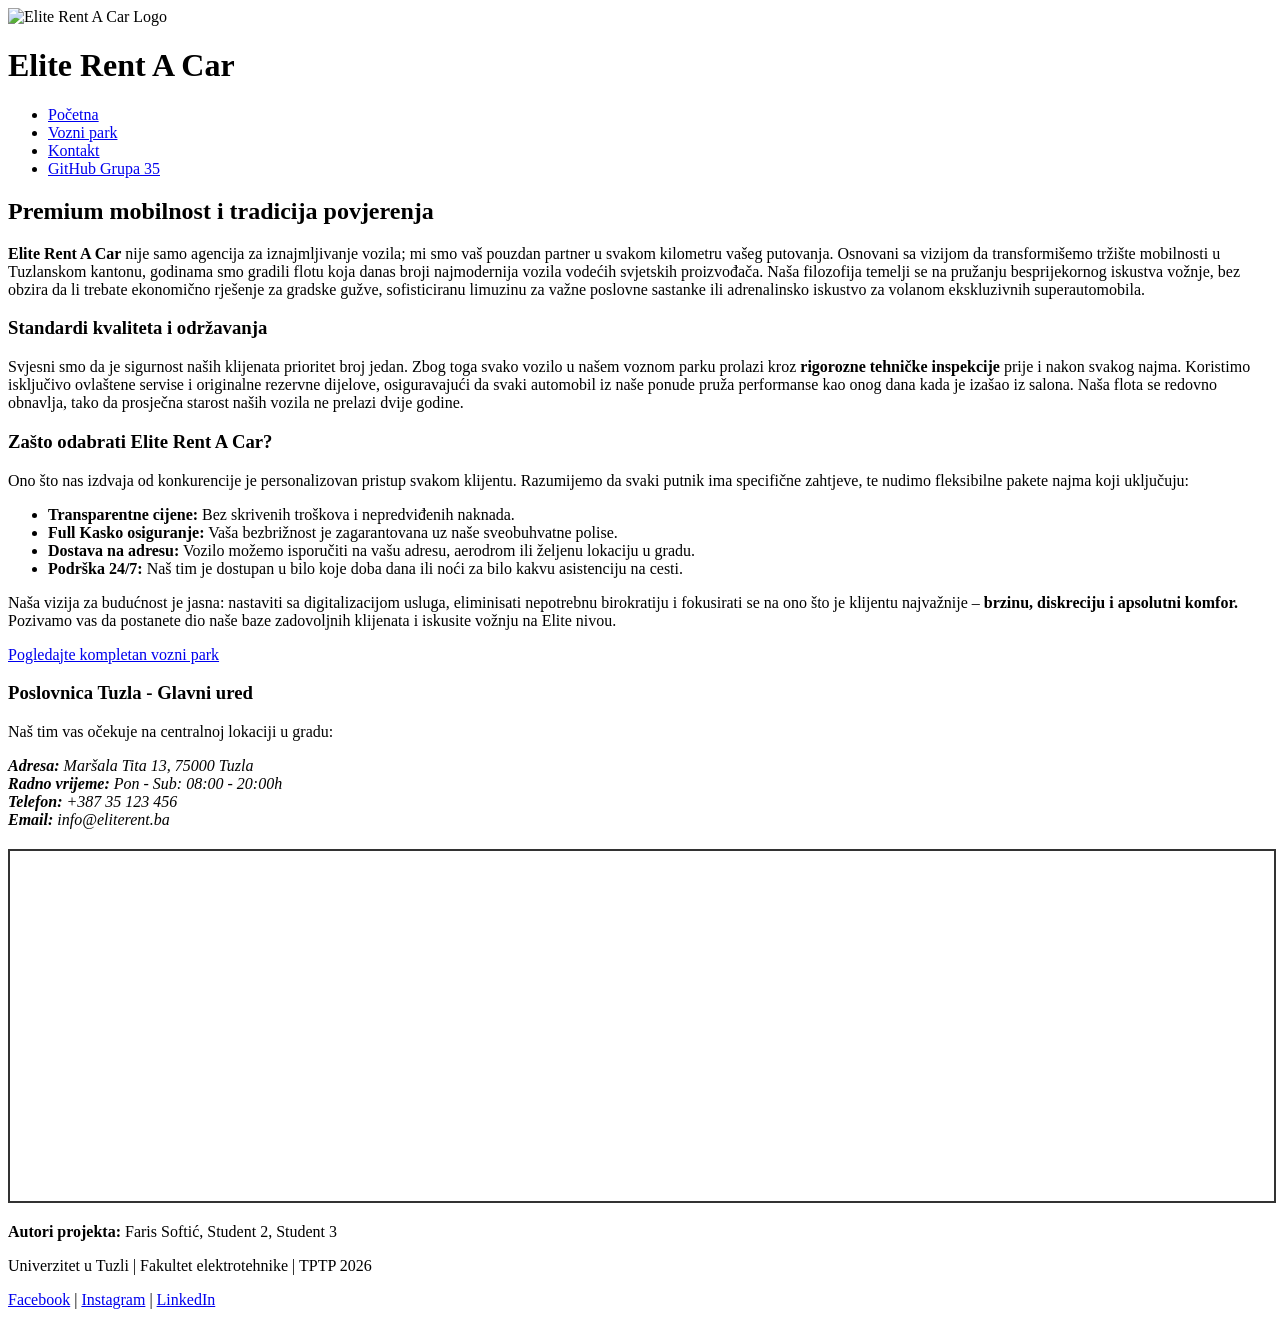
==== index.html @ 1f34394b "Add files via upload" ====
<!DOCTYPE html>
<html lang="bs">
<head>
    <meta charset="UTF-8">
    <meta name="viewport" content="width=device-width, initial-scale=1.0">
    <title>Elite Rent A Car Tuzla | Premium usluga najma vozila</title>
    <link rel="stylesheet" href="css/tptpstil.css">
</head>
<body>

    <header>
        <div class="logo-box">
            <img src="images/Screenshot 2026-05-05 180257.png" alt="Elite Rent A Car Logo">
            <h1>Elite Rent A Car</h1>
        </div>
        
        <nav id="glavni-meni">
            <ul>
                <li><a href="index.html">Početna</a></li>
                <li><a href="sadrzaj.html">Vozni park</a></li>
                <li><a href="kontakt.html">Kontakt</a></li>
                <li><a href="https://github.com/FarisSoftic11/Grupa35-TPTP-2026" target="_blank">GitHub Grupa 35</a></li>
            </ul>
        </nav>
    </header>

    <main>
        <section id="o-nama">
            <article>
                <h2>Premium mobilnost i tradicija povjerenja</h2>
                <p>
                    <strong>Elite Rent A Car</strong> nije samo agencija za iznajmljivanje vozila; mi smo vaš pouzdan partner u svakom kilometru vašeg putovanja. Osnovani sa vizijom da transformišemo tržište mobilnosti u Tuzlanskom kantonu, godinama smo gradili flotu koja danas broji najmodernija vozila vodećih svjetskih proizvođača. Naša filozofija temelji se na pružanju besprijekornog iskustva vožnje, bez obzira da li trebate ekonomično rješenje za gradske gužve, sofisticiranu limuzinu za važne poslovne sastanke ili adrenalinsko iskustvo za volanom ekskluzivnih superautomobila.
                </p>
                
                <h3>Standardi kvaliteta i održavanja</h3>
                <p>
                    Svjesni smo da je sigurnost naših klijenata prioritet broj jedan. Zbog toga svako vozilo u našem voznom parku prolazi kroz <strong>rigorozne tehničke inspekcije</strong> prije i nakon svakog najma. Koristimo isključivo ovlaštene servise i originalne rezervne dijelove, osiguravajući da svaki automobil iz naše ponude pruža performanse kao onog dana kada je izašao iz salona. Naša flota se redovno obnavlja, tako da prosječna starost naših vozila ne prelazi dvije godine.
                </p>

                <h3>Zašto odabrati Elite Rent A Car?</h3>
                <p>
                    Ono što nas izdvaja od konkurencije je personalizovan pristup svakom klijentu. Razumijemo da svaki putnik ima specifične zahtjeve, te nudimo fleksibilne pakete najma koji uključuju:
                </p>
                <ul>
                    <li><strong>Transparentne cijene:</strong> Bez skrivenih troškova i nepredviđenih naknada.</li>
                    <li><strong>Full Kasko osiguranje:</strong> Vaša bezbrižnost je zagarantovana uz naše sveobuhvatne polise.</li>
                    <li><strong>Dostava na adresu:</strong> Vozilo možemo isporučiti na vašu adresu, aerodrom ili željenu lokaciju u gradu.</li>
                    <li><strong>Podrška 24/7:</strong> Naš tim je dostupan u bilo koje doba dana ili noći za bilo kakvu asistenciju na cesti.</li>
                </ul>

                <p>
                    Naša vizija za budućnost je jasna: nastaviti sa digitalizacijom usluga, eliminisati nepotrebnu birokratiju i fokusirati se na ono što je klijentu najvažnije – <strong>brzinu, diskreciju i apsolutni komfor.</strong> Pozivamo vas da postanete dio naše baze zadovoljnih klijenata i iskusite vožnju na Elite nivou.
                </p>

                <div class="cta-container">
                    <a href="sadrzaj.html" class="btn">Pogledajte kompletan vozni park</a>
                </div>
            </article>
        </section>

        <aside>
            <section id="lokacija">
                <h3>Poslovnica Tuzla - Glavni ured</h3>
                <p>Naš tim vas očekuje na centralnoj lokaciji u gradu:</p>
                <address>
                    <strong>Adresa:</strong> Maršala Tita 13, 75000 Tuzla<br>
                    <strong>Radno vrijeme:</strong> Pon - Sub: 08:00 - 20:00h<br>
                    <strong>Telefon:</strong> +387 35 123 456<br>
                    <strong>Email:</strong> info@eliterent.ba
                </address>
                
                <div class="map-container" style="margin-top: 20px;">
                    <iframe 
                        src="https://www.google.com/maps/embed?pb=!1m18!1m12!1m3!1d2843.344445661159!2d18.675000000000004!3d44.53888888888889!2m3!1f0!2f0!3f0!3m2!1i1024!2i768!4f13.1!3m3!1m2!1s0x4759038ba98668ad%3A0x170a4405399581a0!2zTWFyxZFsYSBUaXRhIDEzLCBUdXpsYSA3NTAwMA!5e0!3m2!1sbs!2sba!4v1715000000000!5m2!1sbs!2sba" 
                        width="100%" 
                        height="350" 
                        style="border:2px solid #333;" 
                        allowfullscreen="" 
                        loading="lazy" 
                        referrerpolicy="no-referrer-when-downgrade">
                    </iframe>
                </div>
            </section>
        </aside>
    </main>

    <footer>
        <div class="footer-info">
            <p><strong>Autori projekta:</strong> Faris Softić, Student 2, Student 3</p>
            <p>Univerzitet u Tuzli | Fakultet elektrotehnike | TPTP 2026</p>
        </div>
        <div class="socials">
            <a href="#">Facebook</a> | <a href="#">Instagram</a> | <a href="#">LinkedIn</a>
        </div>
    </footer>

    <script src="js/tptpskripte.js"></script>
</body>
</html>
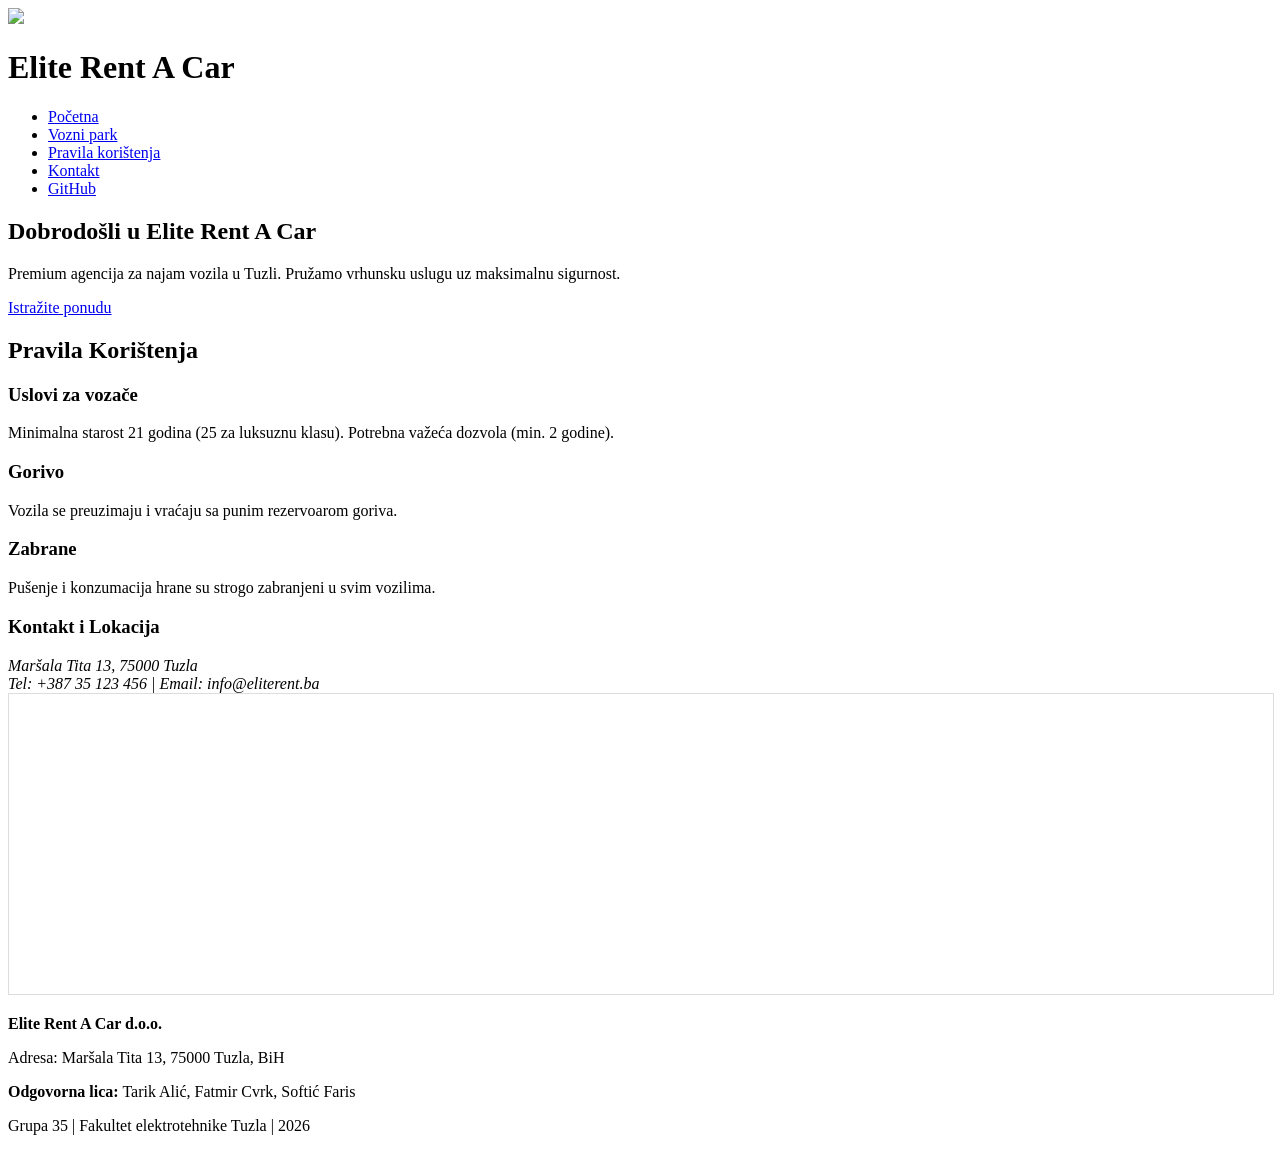
==== commit 1dc49d0c: "Update index.html" ====
--- a/index.html
+++ b/index.html
@@ -3,97 +3,88 @@
 <head>
     <meta charset="UTF-8">
     <meta name="viewport" content="width=device-width, initial-scale=1.0">
-    <title>Elite Rent A Car Tuzla | Premium usluga najma vozila</title>
+    <title>Elite Rent A Car Tuzla | Početna</title>
     <link rel="stylesheet" href="css/tptpstil.css">
 </head>
 <body>
 
     <header>
-        <div class="logo-box">
-            <img src="images/Screenshot 2026-05-05 180257.png" alt="Elite Rent A Car Logo">
-            <h1>Elite Rent A Car</h1>
+        <div class="header-container">
+            <div class="logo-box">
+                <img src="C:\Users\korisnik1\Pictures\Screenshots\Screenshot 2026-05-05 173346.png">
+                <h1>Elite Rent A Car</h1>
+            </div>
+            
+            <nav id="glavni-meni">
+                <ul class="nav-lista">
+                    <li><a href="index.html">Početna</a></li>
+                    <li><a href="sadrzaj.html">Vozni park</a></li>
+                    <li><a href="#pravila-koristenja">Pravila korištenja</a></li>
+                    <li><a href="kontakt.html">Kontakt</a></li>
+                    <li><a href="https://github.com/FarisSoftic11/Grupa35-TPTP-2026" target="_blank">GitHub</a></li>
+                </ul>
+            </nav>
         </div>
-        
-        <nav id="glavni-meni">
-            <ul>
-                <li><a href="index.html">Početna</a></li>
-                <li><a href="sadrzaj.html">Vozni park</a></li>
-                <li><a href="kontakt.html">Kontakt</a></li>
-                <li><a href="https://github.com/FarisSoftic11/Grupa35-TPTP-2026" target="_blank">GitHub Grupa 35</a></li>
-            </ul>
-        </nav>
     </header>
 
     <main>
         <section id="o-nama">
-            <article>
-                <h2>Premium mobilnost i tradicija povjerenja</h2>
-                <p>
-                    <strong>Elite Rent A Car</strong> nije samo agencija za iznajmljivanje vozila; mi smo vaš pouzdan partner u svakom kilometru vašeg putovanja. Osnovani sa vizijom da transformišemo tržište mobilnosti u Tuzlanskom kantonu, godinama smo gradili flotu koja danas broji najmodernija vozila vodećih svjetskih proizvođača. Naša filozofija temelji se na pružanju besprijekornog iskustva vožnje, bez obzira da li trebate ekonomično rješenje za gradske gužve, sofisticiranu limuzinu za važne poslovne sastanke ili adrenalinsko iskustvo za volanom ekskluzivnih superautomobila.
-                </p>
-                
-                <h3>Standardi kvaliteta i održavanja</h3>
-                <p>
-                    Svjesni smo da je sigurnost naših klijenata prioritet broj jedan. Zbog toga svako vozilo u našem voznom parku prolazi kroz <strong>rigorozne tehničke inspekcije</strong> prije i nakon svakog najma. Koristimo isključivo ovlaštene servise i originalne rezervne dijelove, osiguravajući da svaki automobil iz naše ponude pruža performanse kao onog dana kada je izašao iz salona. Naša flota se redovno obnavlja, tako da prosječna starost naših vozila ne prelazi dvije godine.
-                </p>
-
-                <h3>Zašto odabrati Elite Rent A Car?</h3>
-                <p>
-                    Ono što nas izdvaja od konkurencije je personalizovan pristup svakom klijentu. Razumijemo da svaki putnik ima specifične zahtjeve, te nudimo fleksibilne pakete najma koji uključuju:
-                </p>
-                <ul>
-                    <li><strong>Transparentne cijene:</strong> Bez skrivenih troškova i nepredviđenih naknada.</li>
-                    <li><strong>Full Kasko osiguranje:</strong> Vaša bezbrižnost je zagarantovana uz naše sveobuhvatne polise.</li>
-                    <li><strong>Dostava na adresu:</strong> Vozilo možemo isporučiti na vašu adresu, aerodrom ili željenu lokaciju u gradu.</li>
-                    <li><strong>Podrška 24/7:</strong> Naš tim je dostupan u bilo koje doba dana ili noći za bilo kakvu asistenciju na cesti.</li>
-                </ul>
-
-                <p>
-                    Naša vizija za budućnost je jasna: nastaviti sa digitalizacijom usluga, eliminisati nepotrebnu birokratiju i fokusirati se na ono što je klijentu najvažnije – <strong>brzinu, diskreciju i apsolutni komfor.</strong> Pozivamo vas da postanete dio naše baze zadovoljnih klijenata i iskusite vožnju na Elite nivou.
-                </p>
-
-                <div class="cta-container">
-                    <a href="sadrzaj.html" class="btn">Pogledajte kompletan vozni park</a>
+            <article class="container">
+                <h2>Dobrodošli u Elite Rent A Car</h2>
+                <p>Premium agencija za najam vozila u Tuzli. Pružamo vrhunsku uslugu uz maksimalnu sigurnost.</p>
+                <div class="akcija-link">
+                    <a href="sadrzaj.html" class="dugme">Istražite ponudu</a>
                 </div>
             </article>
         </section>
 
-        <aside>
-            <section id="lokacija">
-                <h3>Poslovnica Tuzla - Glavni ured</h3>
-                <p>Naš tim vas očekuje na centralnoj lokaciji u gradu:</p>
+        <section id="pravila-koristenja">
+            <div class="container">
+                <h2>Pravila Korištenja</h2>
+                <div class="pravila-grid">
+                    <article>
+                        <h3>Uslovi za vozače</h3>
+                        <p>Minimalna starost 21 godina (25 za luksuznu klasu). Potrebna važeća dozvola (min. 2 godine).</p>
+                    </article>
+                    <article>
+                        <h3>Gorivo</h3>
+                        <p>Vozila se preuzimaju i vraćaju sa punim rezervoarom goriva.</p>
+                    </article>
+                    <article>
+                        <h3>Zabrane</h3>
+                        <p>Pušenje i konzumacija hrane su strogo zabranjeni u svim vozilima.</p>
+                    </article>
+                </div>
+            </div>
+        </section>
+
+        <section id="lokacija-info">
+            <div class="container">
+                <h3>Kontakt i Lokacija</h3>
                 <address>
-                    <strong>Adresa:</strong> Maršala Tita 13, 75000 Tuzla<br>
-                    <strong>Radno vrijeme:</strong> Pon - Sub: 08:00 - 20:00h<br>
-                    <strong>Telefon:</strong> +387 35 123 456<br>
-                    <strong>Email:</strong> info@eliterent.ba
+                    Maršala Tita 13, 75000 Tuzla<br>
+                    Tel: +387 35 123 456 | Email: info@eliterent.ba
                 </address>
-                
-                <div class="map-container" style="margin-top: 20px;">
+                <div class="mapa-okvir">
                     <iframe 
-                        src="https://www.google.com/maps/embed?pb=!1m18!1m12!1m3!1d2843.344445661159!2d18.675000000000004!3d44.53888888888889!2m3!1f0!2f0!3f0!3m2!1i1024!2i768!4f13.1!3m3!1m2!1s0x4759038ba98668ad%3A0x170a4405399581a0!2zTWFyxZFsYSBUaXRhIDEzLCBUdXpsYSA3NTAwMA!5e0!3m2!1sbs!2sba!4v1715000000000!5m2!1sbs!2sba" 
+                        src="https://www.google.com/maps/embed?pb=!1m18!1m12!1m3!1d2869.255393132646!2d18.6738923!3d44.5398282!2m3!1f0!2f0!3f0!3m2!1i1024!2i768!4f13.1!3m3!1m2!1s0x475ead09890f8923%3A0x6745175929121a8c!2zTWFyxFhbGEgVGl0YSAxMywgVHV6bGE!5e0!3m2!1sbs!2sba!4v1715100000000!5m2!1sbs!2sba" 
                         width="100%" 
-                        height="350" 
-                        style="border:2px solid #333;" 
+                        height="300" 
+                        style="border:1px solid #ddd;" 
                         allowfullscreen="" 
-                        loading="lazy" 
-                        referrerpolicy="no-referrer-when-downgrade">
+                        loading="lazy">
                     </iframe>
                 </div>
-            </section>
-        </aside>
+            </div>
+        </section>
     </main>
 
     <footer>
         <div class="footer-info">
-            <p><strong>Autori projekta:</strong> Faris Softić, Student 2, Student 3</p>
-            <p>Univerzitet u Tuzli | Fakultet elektrotehnike | TPTP 2026</p>
+            <p><strong>Elite Rent A Car d.o.o.</strong></p>
+            <p>Adresa: Maršala Tita 13, 75000 Tuzla, BiH</p> <p><strong>Odgovorna lica:</strong> Tarik Alić, Fatmir Cvrk, Softić Faris</p>
+            <p>Grupa 35 | Fakultet elektrotehnike Tuzla | 2026</p>
         </div>
-        <div class="socials">
-            <a href="#">Facebook</a> | <a href="#">Instagram</a> | <a href="#">LinkedIn</a>
-        </div>
-    </footer>
-
-    <script src="js/tptpskripte.js"></script>
+    </footer> <script src="js/tptpskripte.js"></script>
 </body>
-</html>+</html>
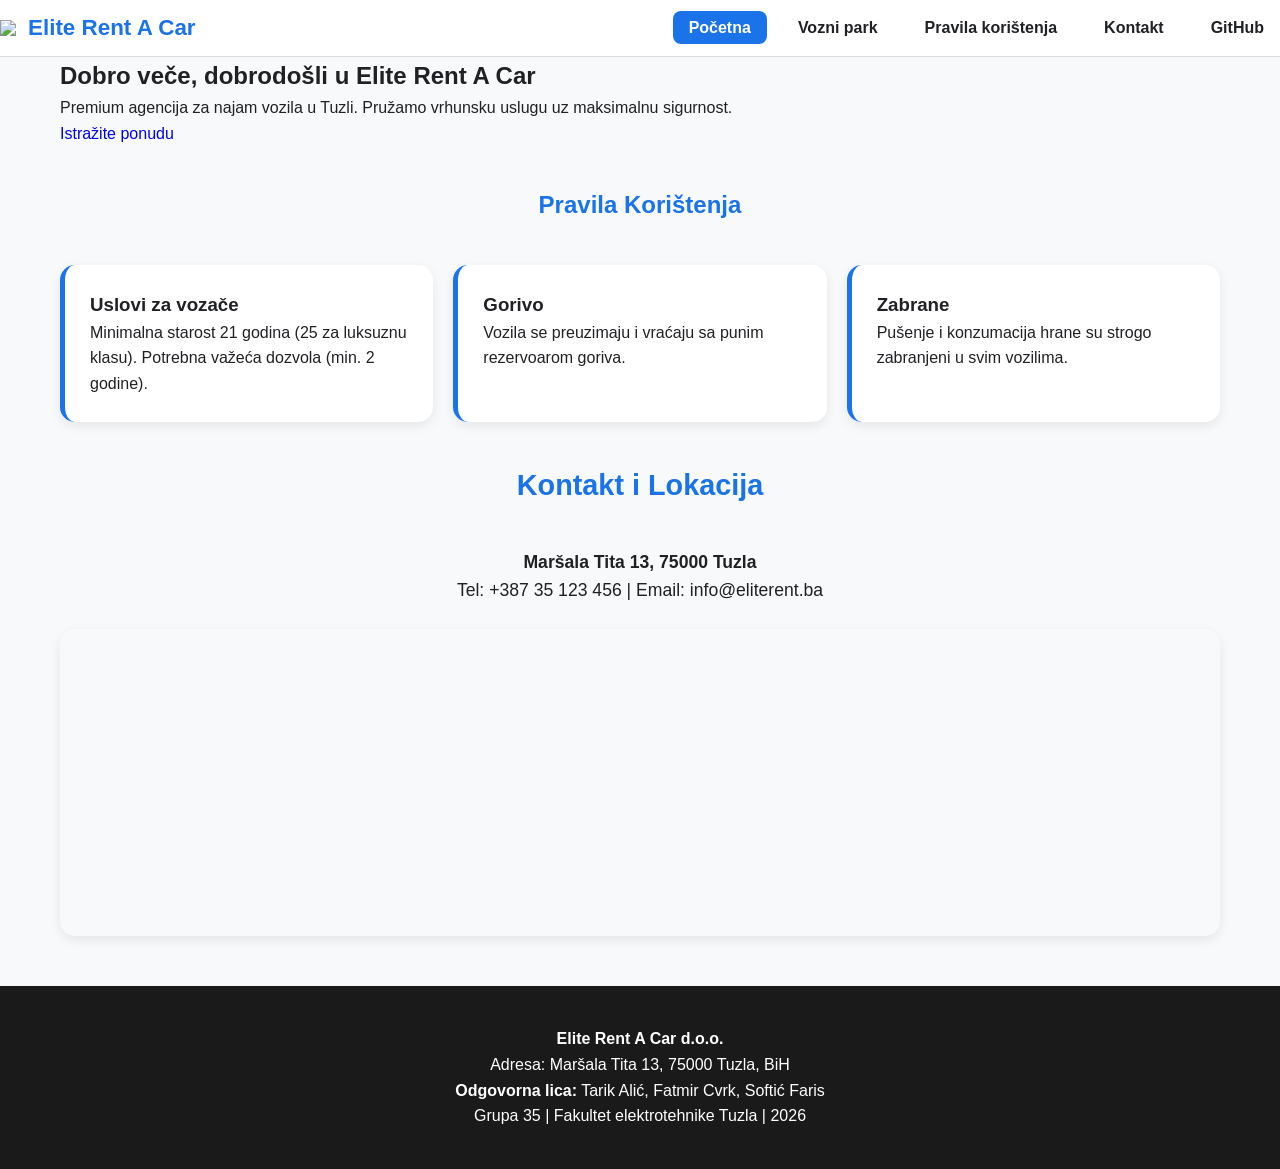
==== commit 5a2ba62c: "izmjena loga i stavki oko loga u index.html Updated the logo image source and improved layout styles" ====
--- a/index.html
+++ b/index.html
@@ -11,13 +11,13 @@
     <header>
         <div class="header-container">
             <div class="logo-box">
-                <img src="C:\Users\korisnik1\Pictures\Screenshots\Screenshot 2026-05-05 173346.png">
+                <img src="https://encrypted-tbn0.gstatic.com/images?q=tbn:ANd9GcQA4ILBJS1DezZztDrqTsZK33ef9iPwFSbWRQ&s">
                 <h1>Elite Rent A Car</h1>
             </div>
             
             <nav id="glavni-meni">
                 <ul class="nav-lista">
-                    <li><a href="index.html">Početna</a></li>
+                    <li><a href="index.html" class="active">Početna</a></li>
                     <li><a href="sadrzaj.html">Vozni park</a></li>
                     <li><a href="#pravila-koristenja">Pravila korištenja</a></li>
                     <li><a href="kontakt.html">Kontakt</a></li>
@@ -28,53 +28,51 @@
     </header>
 
     <main>
-        <section id="o-nama">
-            <article class="container">
+        <section id="o-nama" class="hero-sekcija">
+            <div class="container hero-sadrzaj">
                 <h2>Dobrodošli u Elite Rent A Car</h2>
                 <p>Premium agencija za najam vozila u Tuzli. Pružamo vrhunsku uslugu uz maksimalnu sigurnost.</p>
                 <div class="akcija-link">
-                    <a href="sadrzaj.html" class="dugme">Istražite ponudu</a>
-                </div>
-            </article>
-        </section>
-
-        <section id="pravila-koristenja">
-            <div class="container">
-                <h2>Pravila Korištenja</h2>
-                <div class="pravila-grid">
-                    <article>
-                        <h3>Uslovi za vozače</h3>
-                        <p>Minimalna starost 21 godina (25 za luksuznu klasu). Potrebna važeća dozvola (min. 2 godine).</p>
-                    </article>
-                    <article>
-                        <h3>Gorivo</h3>
-                        <p>Vozila se preuzimaju i vraćaju sa punim rezervoarom goriva.</p>
-                    </article>
-                    <article>
-                        <h3>Zabrane</h3>
-                        <p>Pušenje i konzumacija hrane su strogo zabranjeni u svim vozilima.</p>
-                    </article>
+                    <a href="sadrzaj.html" class="glavno-dugme" style="text-decoration: none; display: inline-block;">Istražite ponudu</a>
                 </div>
             </div>
         </section>
 
-        <section id="lokacija-info">
-            <div class="container">
-                <h3>Kontakt i Lokacija</h3>
-                <address>
-                    Maršala Tita 13, 75000 Tuzla<br>
+        <section id="pravila-koristenja" class="container">
+            <h2 class="centriran-naslov">Pravila Korištenja</h2>
+            <div class="pravila-sadrzaj">
+                <div class="pravilo-box">
+                    <h3>Uslovi za vozače</h3>
+                    <p>Minimalna starost 21 godina (25 za luksuznu klasu). Potrebna važeća dozvola (min. 2 godine).</p>
+                </div>
+                <div class="pravilo-box">
+                    <h3>Gorivo</h3>
+                    <p>Vozila se preuzimaju i vraćaju sa punim rezervoarom goriva.</p>
+                </div>
+                <div class="pravilo-box">
+                    <h3>Zabrane</h3>
+                    <p>Pušenje i konzumacija hrane su strogo zabranjeni u svim vozilima.</p>
+                </div>
+            </div>
+        </section>
+
+        <section id="lokacija-info" class="container">
+            <h3 class="centriran-naslov" style="font-size: 1.8rem;">Kontakt i Lokacija</h3>
+            <div style="text-align: center; margin-bottom: 25px;">
+                <address style="font-style: normal; font-size: 1.1rem;">
+                    <strong>Maršala Tita 13, 75000 Tuzla</strong><br>
                     Tel: +387 35 123 456 | Email: info@eliterent.ba
                 </address>
-                <div class="mapa-okvir">
-                    <iframe 
-                        src="https://www.google.com/maps/embed?pb=!1m18!1m12!1m3!1d2869.255393132646!2d18.6738923!3d44.5398282!2m3!1f0!2f0!3f0!3m2!1i1024!2i768!4f13.1!3m3!1m2!1s0x475ead09890f8923%3A0x6745175929121a8c!2zTWFyxFhbGEgVGl0YSAxMywgVHV6bGE!5e0!3m2!1sbs!2sba!4v1715100000000!5m2!1sbs!2sba" 
-                        width="100%" 
-                        height="300" 
-                        style="border:1px solid #ddd;" 
-                        allowfullscreen="" 
-                        loading="lazy">
-                    </iframe>
-                </div>
+            </div>
+            <div class="mapa-okvir" style="margin-bottom: 50px; border-radius: 15px; overflow: hidden; box-shadow: 0 4px 12px rgba(0,0,0,0.08);">
+                <iframe 
+                    src="https://www.google.com/maps/embed?pb=!1m18!1m12!1m3!1d2869.255393132646!2d18.6738923!3d44.5398282!2m3!1f0!2f0!3f0!3m2!1i1024!2i768!4f13.1!3m3!1m2!1s0x475ead09890f8923%3A0x6745175929121a8c!2zTWFyxFhbGEgVGl0YSAxMywgVHV6bGE!5e0!3m2!1sbs!2sba!4v1715100000000!5m2!1sbs!2sba" 
+                    width="100%" 
+                    height="300" 
+                    style="border:0;" 
+                    allowfullscreen="" 
+                    loading="lazy">
+                </iframe>
             </div>
         </section>
     </main>
@@ -82,9 +80,12 @@
     <footer>
         <div class="footer-info">
             <p><strong>Elite Rent A Car d.o.o.</strong></p>
-            <p>Adresa: Maršala Tita 13, 75000 Tuzla, BiH</p> <p><strong>Odgovorna lica:</strong> Tarik Alić, Fatmir Cvrk, Softić Faris</p>
+            <p>Adresa: Maršala Tita 13, 75000 Tuzla, BiH</p> 
+            <p><strong>Odgovorna lica:</strong> Tarik Alić, Fatmir Cvrk, Softić Faris</p>
             <p>Grupa 35 | Fakultet elektrotehnike Tuzla | 2026</p>
         </div>
-    </footer> <script src="js/tptpskripte.js"></script>
+    </footer> 
+    
+    <script src="js/tptpskripte.js"></script>
 </body>
 </html>
--- a/css/tptpstil.css
+++ b/css/tptpstil.css
@@ -0,0 +1,223 @@
+/* CSS VARIJABLE (:root)
+   Omogućavaju centralizovano upravljanje bojama. Promjenom na jednom mjestu, 
+   boja se mijenja na cijeloj stranici. Ovo olakšava održavanje koda. */
+:root {
+    --primary: #1a73e8;       /* Osnovna plava boja brenda */
+    --primary-dark: #1557b0;
+    --secondary: #ffc107;      /* Akcentna žuta boja */
+    --bg-body: #f8f9fa;        /* Svijetla pozadina */
+    --bg-card: #ffffff;
+    --text-main: #202124;
+    --border: #dadce0;
+    --shadow: 0 4px 12px rgba(0,0,0,0.08);
+    --header-glass: rgba(255, 255, 255, 0.95);
+    --transition: 0.3s ease;   /* Standardna brzina animacija */
+}
+
+/* DARK MODE POSTAVKE
+   Kada se u JavaScriptu tijelu dokumenta doda klasa .dark-mode, 
+   ove varijable prepisuju one iz :root-a. */
+body.dark-mode {
+    --bg-body: #121212;
+    --bg-card: #1e1e1e;
+    --text-main: #e8eaed;
+    --border: #3c4043;
+    --shadow: 0 4px 20px rgba(0,0,0,0.4);
+    --header-glass: rgba(30, 30, 30, 0.95);
+}
+
+/* GLOBALNI RESET
+   Uklanjamo podrazumijevane margine browsera. 
+   box-sizing: border-box osigurava da padding ne kvari širinu elemenata. */
+* {
+    margin: 0;
+    padding: 0;
+    box-sizing: border-box;
+}
+
+body {
+    font-family: 'Segoe UI', Roboto, sans-serif;
+    background-color: var(--bg-body);
+    color: var(--text-main);
+    line-height: 1.6;
+    transition: background-color var(--transition), color var(--transition);
+}
+
+/* Slike činimo responzivnim da se ne prelijevaju izvan ekrana */
+img {
+    max-width: 100%;
+    height: auto;
+    display: block;
+}
+
+.container {
+    max-width: 1200px;
+    margin: 0 auto;
+    padding: 0 20px;
+}
+
+/* ZAGLAVLJE (Header)
+   Koristimo sticky poziciju da meni uvijek bude vidljiv pri skrolovanju.
+   backdrop-filter stvara moderan efekat zamućenja pozadine. */
+header {
+    background: var(--header-glass);
+    backdrop-filter: blur(10px);
+    border-bottom: 1px solid var(--border);
+    position: sticky;
+    top: 0;
+    z-index: 1000;
+}
+
+.header-container {
+    display: flex;
+    justify-content: space-between;
+    align-items: center;
+    padding: 10px 0;
+}
+
+.logo-box {
+    display: flex;
+    align-items: center;
+    gap: 12px;
+}
+
+.logo-box h1 {
+    font-size: 1.4rem;
+    color: var(--primary);
+}
+
+/* NAVIGACIJA
+   Flexbox omogućava lako vodoravno nizanje elemenata liste. */
+.nav-lista {
+    display: flex;
+    list-style: none;
+    gap: 15px;
+}
+
+.nav-lista a {
+    text-decoration: none;
+    color: var(--text-main);
+    font-weight: 600;
+    padding: 8px 16px;
+    border-radius: 8px;
+    transition: var(--transition);
+}
+
+/* Stil za trenutno aktivnu stranicu i efekt pri prelasku mišem */
+.nav-lista a:hover, .nav-lista a.active {
+    background: var(--primary);
+    color: white;
+}
+
+/* VOZNI PARK (CSS Grid)
+   grid-template-columns sa repeat(auto-fit...) automatski prilagođava 
+   broj kolona veličini ekrana bez potrebe za puno media query-ja. */
+.vozila-grid {
+    display: grid;
+    grid-template-columns: repeat(auto-fit, minmax(300px, 1fr));
+    gap: 30px;
+    padding: 40px 0;
+}
+
+.centriran-naslov {
+    text-align: center;
+    margin: 40px 0;
+    color: var(--primary);
+}
+
+/* KARTICE VOZILA
+   Dizajn sa sjenama i zaobljenim uglovima daje premium izgled stranici. */
+.car-card {
+    background: var(--bg-card);
+    border: 1px solid var(--border);
+    border-radius: 15px;
+    overflow: hidden;
+    box-shadow: var(--shadow);
+    transition: transform var(--transition);
+}
+
+/* Vizuelni feedback: kartica se lagano podigne na hover */
+.car-card:hover {
+    transform: translateY(-8px);
+}
+
+.car-card-body {
+    padding: 20px;
+    text-align: center;
+}
+
+.btn-rezervisi {
+    width: 100%;
+    padding: 12px;
+    background: var(--primary);
+    color: white;
+    border: none;
+    border-radius: 8px;
+    cursor: pointer;
+    font-weight: bold;
+}
+
+/* PRAVILA I KONTAKT
+   Korištenje Flexboxa za sekciju pravila omogućava fleksibilno slaganje boxova. */
+.pravila-sadrzaj {
+    display: flex;
+    gap: 20px;
+    flex-wrap: wrap;
+    margin: 40px 0;
+}
+
+.pravilo-box {
+    flex: 1 1 300px;
+    background: var(--bg-card);
+    padding: 25px;
+    border-radius: 15px;
+    border-left: 5px solid var(--primary);
+    box-shadow: var(--shadow);
+}
+
+/* Stilizacija formi za profesionalan izgled unosa podataka */
+#kontakt-forma-sekcija {
+    background: var(--bg-card);
+    padding: 30px;
+    border-radius: 15px;
+    box-shadow: var(--shadow);
+    max-width: 600px;
+    margin: 40px auto;
+}
+
+.form-group input, .form-group textarea {
+    width: 100%;
+    padding: 12px;
+    margin-top: 8px;
+    border: 1px solid var(--border);
+    border-radius: 8px;
+    background: var(--bg-body);
+}
+
+/* FOOTER
+   Jednostavno podnožje sa tamnom pozadinom radi kontrasta. */
+footer {
+    background: #1a1a1a;
+    color: white;
+    padding: 40px 0;
+    text-align: center;
+    margin-top: 50px;
+}
+
+/* MEDIA QUERIES (Responzivnost)
+   Prilagođavamo navigaciju i pravila za male ekrane mobitela. */
+@media (max-width: 768px) {
+    .header-container {
+        flex-direction: column;
+        gap: 15px;
+    }
+    
+    .nav-lista {
+        flex-wrap: wrap;
+        justify-content: center;
+    }
+    
+    .pravila-sadrzaj {
+        flex-direction: column;
+    }
+}
